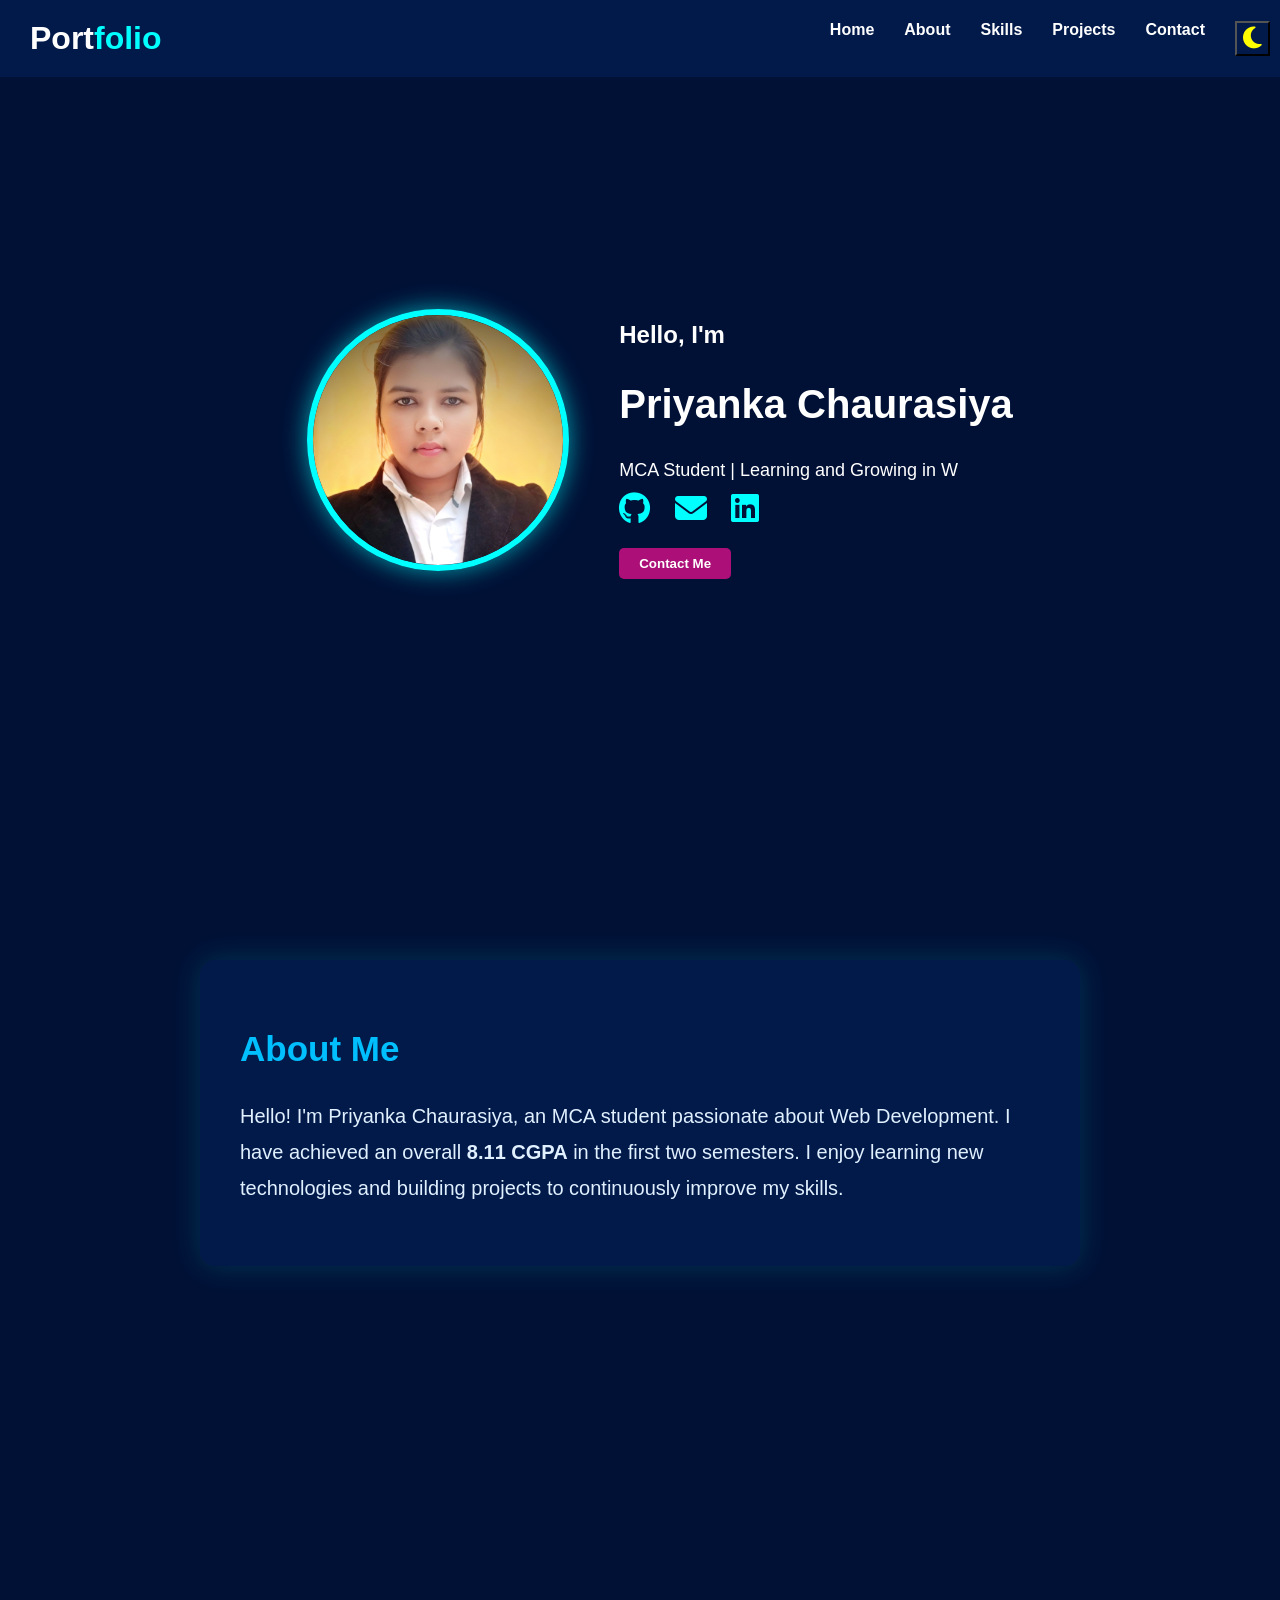
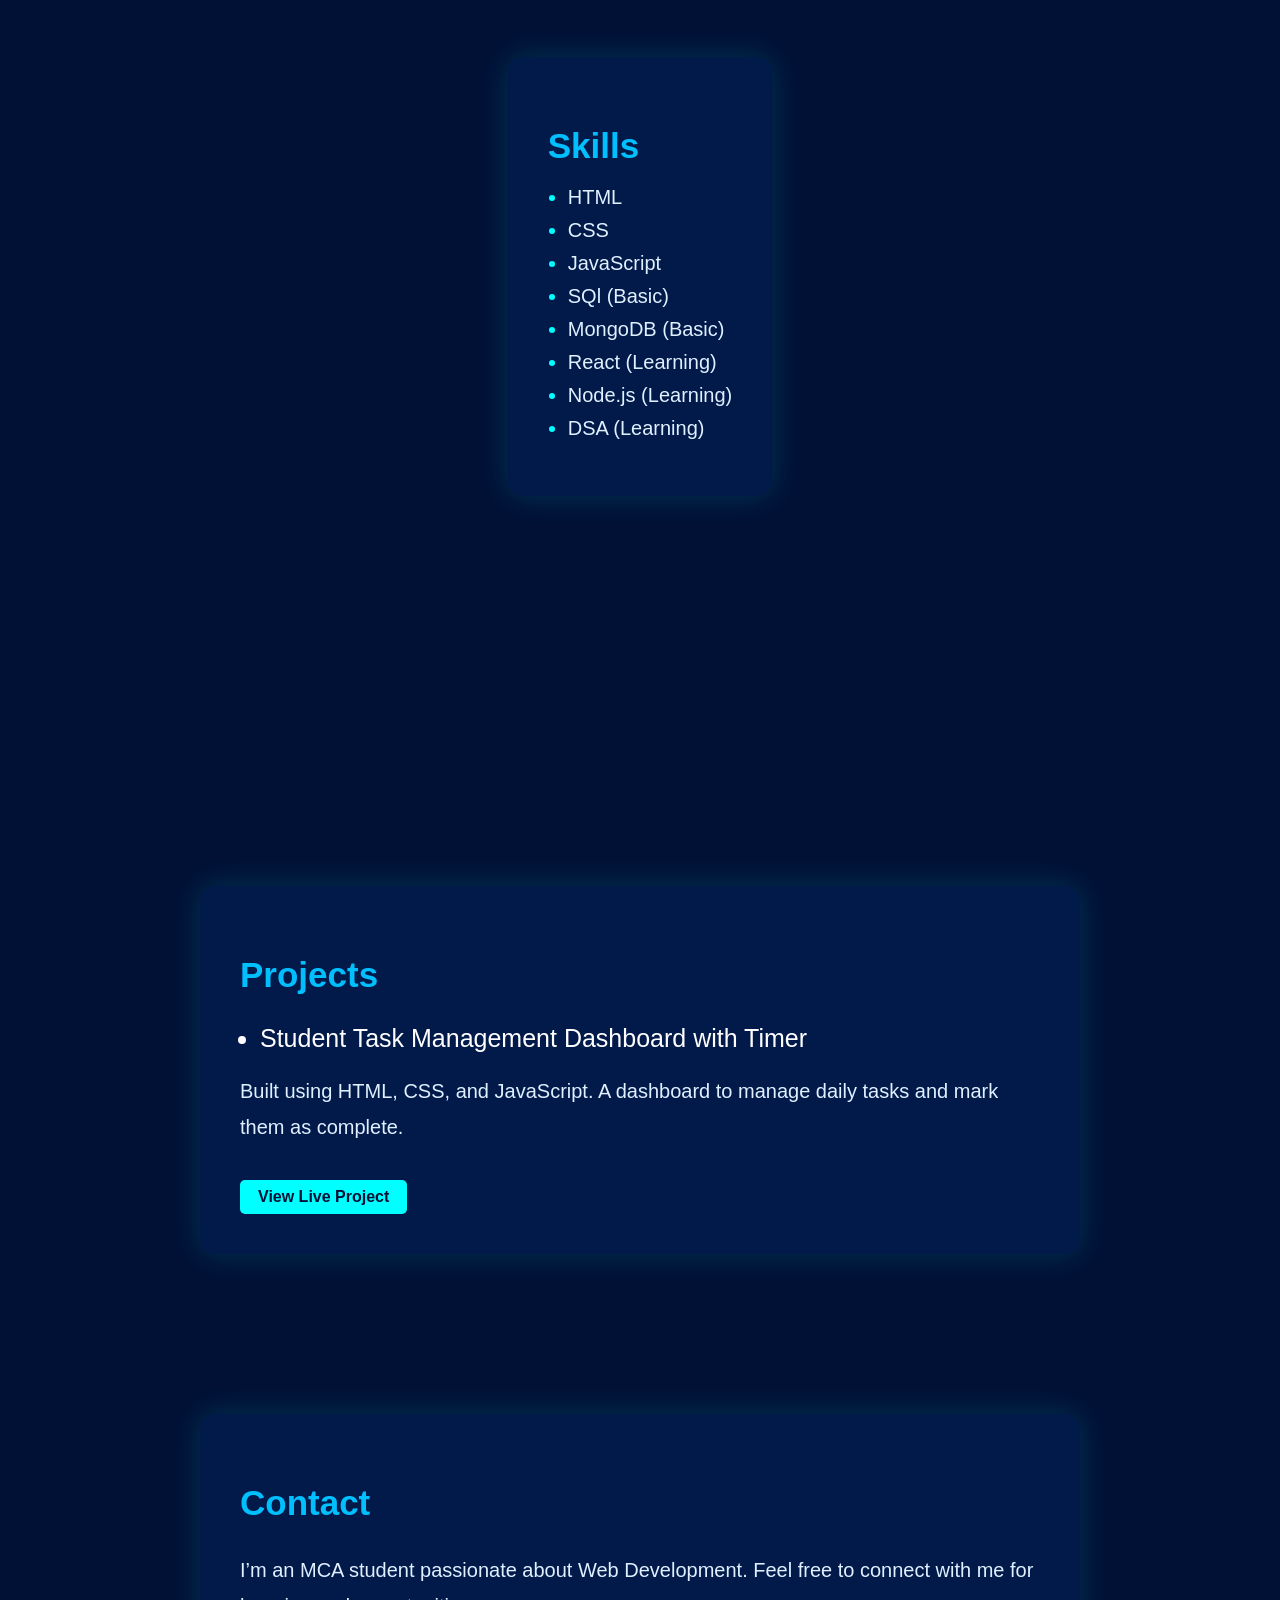
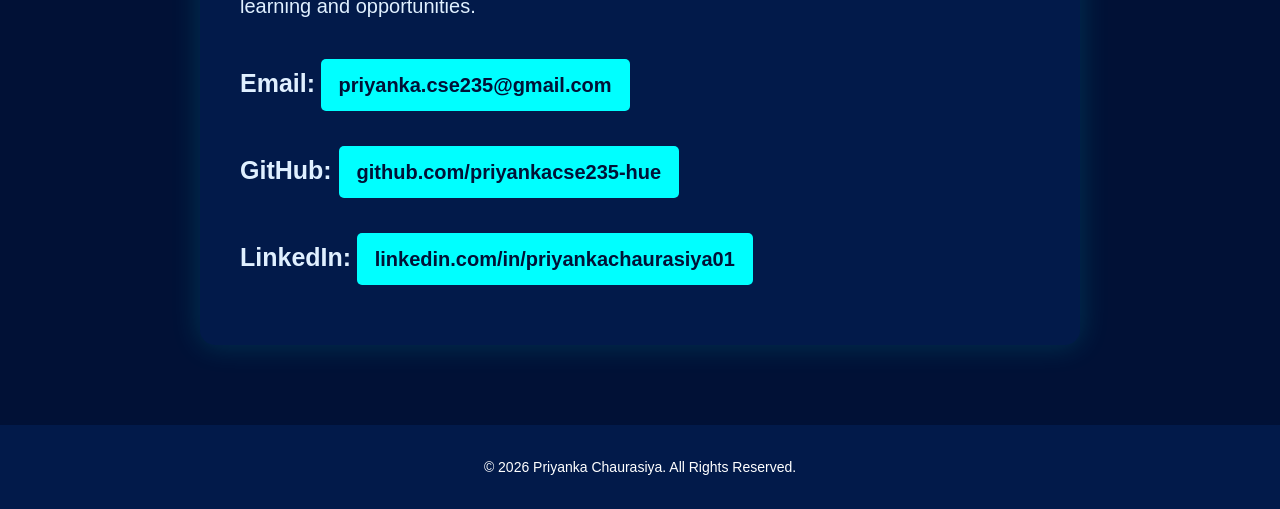
==== index.html @ 1e83af64 "Add files via upload" ====
<!DOCTYPE html>
<html lang="en">
<head>
    <link rel="stylesheet"
href="https://cdnjs.cloudflare.com/ajax/libs/font-awesome/6.5.0/css/all.min.css">
    <meta charset="UTF-8">
    <meta name="viewport" content="width=device-width, initial-scale=1.0">
    <title>Portfolio-website</title>
    <link rel="stylesheet" href="style.css">
</head>
<body>
    <header class="header">
    
    <h1 class="logo">
        Port<span class="highlight">folio</span>
    </h1>

    <nav class="navbar">
        <a href="#home">Home</a>
        <a href="#about">About</a>
        <a href="#skills">Skills</a>
        <a href="#projects">Projects</a>
        <a href="#contact">Contact</a>

        <button id="modeToggle">
   <i class="fa-solid fa-moon"></i>
</button>
    </nav>

</header>
  <!--Home section-->
<section class="home">
    <img src="mynewpic.jpeg" alt="samplr image ">
    <div class="home-content">
        <h2>Hello, I'm</h2>
        <h1>Priyanka Chaurasiya</h1>
        <p id="typing"></p>
         <div class="social-links">
            <a href="https://github.com/priyankacse235-hue" target="_blank"> 
                 <i class="fa-brands fa-github"></i>
          </a>       
            <a href="mailto:priyanka.cse235@gmail.com">
                 <i class="fa-solid fa-envelope"></i>
    </a>
    <a href="https://www.linkedin.com/in/priyankachaurasiya01" target="_blank">
    <i class="fa-brands fa-linkedin"></i>
</a>
</div>
   <div>
        <button id="contactBtn">Contact Me</button>
       
    </div>
    
</section>

<!--About section-->
<section class="about" id="about">
    <div class="about-content">
  <h2>About Me</h2>
<p>
  Hello! I'm Priyanka Chaurasiya, an MCA student passionate about Web Development. 
  I have achieved an overall <strong>8.11 CGPA</strong> in the first two semesters.
  I enjoy learning new technologies and building projects to continuously improve my skills.
</p>
</div>
</section>

<!--Skills Section-->
<section class="skills" id="skills">
  
  <div class="skills-list">
    <h2>Skills</h2>
    <ul>
        <li>HTML</li>
        <li>CSS</li>
        <li>JavaScript</Script></li>
        <li>SQl (Basic)</li>
        <li>MongoDB (Basic)</li>
        <li>React (Learning)</li>
        <li>Node.js (Learning)</li>
        <li>DSA (Learning)</li>
    </ul>
  </div>
</section>
<!--project section-->
<section class="projects" id="projects">
  <div class="project-card">
    <h2>Projects</h2>
    <ul>
    <li>Student Task Management Dashboard with Timer </li>
    </ul>
    <p>
        Built using HTML, CSS, and JavaScript. 
        A dashboard to manage daily tasks and mark them as complete.
    </p>
    <a href= "https://priyankacse235-hue.github.io/Student-Task-Management-Dashboard-with-Timer/">View Live Project</a>
</div>
  </div>
</section>
<!--Contanct section-->
<section class="contact" id="contact">
    

    <div class="contact-links">
        <h2>Contact </h2>
   <p>I’m an MCA student passionate about Web Development.
Feel free to connect with me for learning and opportunities.</p>
        <p><span class="contact-label">Email:</span> 
            <a href="mailto:priyanka.cse235@gmail.com">
                priyanka.cse235@gmail.com
            </a>
        </p>

        <p>
            <span class="contact-label">GitHub: </span>
            <a href="https://github.com/priyankacse235-hue" target="_blank">
                github.com/priyankacse235-hue
            </a>
        </p>

        <p>
            <span class="contact-label">LinkedIn:</span> 
            <a href="https://www.linkedin.com/in/priyankachaurasiya01" target="_blank">
                linkedin.com/in/priyankachaurasiya01
            </a>
        </p>
    </div>
</section>

<footer class="footer">
    <div class="footer-content">
        <p>© 2026 Priyanka Chaurasiya. All Rights Reserved.</p>

       
    </div>
</footer>


  <script src="script.js"></script>  
</body>
</html>
---- style.css ----
*/
html {
  scroll-behavior: smooth;
}
/*
nav bar scroll n ho */
header {
  position: fixed;
  top: 0;
  left: 0;
  width: 100%;
  background: #021a4a;;
  z-index: 1000;
 

  display: flex;
  justify-content: space-between;
  align-items: center;
  padding: 20px 30px;

  
}
body {
  padding-top: 80px;
}

.logo {
  
   margin: 0; 
    font-size: 32px;
    font-weight: bold;
    color: white;   /* Default color */
    text-align: start;
     
}

/* Aqua color for "folio" */
.highlight {
    color: #00ffff;   /* Aqua */
}
body {
    margin: 0;
    padding: 0;
    font-family: Arial, Helvetica, sans-serif; /* Clean font */
    
    background-color: #011136;
    color: #ffffff; /* White text for contrast */
}


.navbar {
  display: flex;              /* Horizontal layout */
  justify-content: flex-end;  /* Right side align */
  gap: 30px;                  /* Space between links */
  
  padding: 0 40px;
  position: sticky;
  top: 0;
  z-index: 100;
}

.navbar a {
  color: white;
  text-decoration: none;
  font-weight: bold;
  transition: color 0.3s;
}

.navbar a:hover {
  color:aqua;
}
/*section part*/
.home{
    min-height: 80vh;
    display: flex;
    justify-content:center;
    gap:50px;
    align-items: center;
    
    
  
}

.home h1{
    font-size: 40px;
    color:white;
}

.home p{
    margin: 10px 0;
    font-size: 18px;
     
}

.home button{
    padding: 8px 20px;
    background-color: rgb(172, 16, 120);
     font-weight: bold;
     color: white;
    border: none;
    border-radius: 5px;
    cursor: pointer;
    margin-top: 20px;
    
}

.home button:hover{
    background-color: #e65eb7;
}
.home-content{
  max-width: 500px;
  text-align: left;
}
img{
    width: 250px;              /* image width */
    height: 250px;             /* image height */
    object-fit: cover;         /* image stretch na ho */
    border-radius: 50%;    
    object-position: 10% 15%;;     /* perfect round */
    border: 6px solid aqua;    /* mota aqua border */
    box-shadow: 0 0 25px rgba(0, 255, 255, 0.6);
       margin-left: 40px;
}
.social-links a {
  font-size: 32px;   /* yaha se size badhega */
  color: aqua;
  margin-right: 20px;
  transition: 0.3s;
  display: inline-block;
}

.social-links a:hover {
  color: white;
  transform: scale(1.2);
}
/*sections*/
section {
  display: flex;
  align-items: center;
  padding: 80px 10%;
}
/*about section*/
.about {
  justify-content: center;   /* horizontal center */
}
.about-content {
  max-width: 800px;
  background: #021a4a;  
  padding: 40px;
  border-radius: 15px;
  box-shadow: 0 0 30px rgba(0, 255, 255, 0.15);
}
.about h2 {
  color: #00bfff;
  font-size: 35px;
}
.about p {
  font-size: 20px;
  line-height: 1.8;
  margin-top: 20px;
  color: #e0f0ff;
}

/* Skill section */
.skills {
  justify-content: center;
  justify-content: center;
  align-items: center;
  min-height: 100vh;
}

.skills-list{
  max-width: 800px;
  background: #021a4a;
  padding: 40px;
  border-radius: 15px;
  box-shadow: 0 0 30px rgba(0, 255, 255, 0.15);
}

.skills h2 {
  font-size: 35px;
  margin-bottom: 20px;
  color:#00bfff
  
}

.skills ul {
  list-style: disc;
  padding-left:20px;
  margin-top: 20px;
}

.skills li {
  font-size: 20px;
  margin-bottom: 10px;
  color: #e0f0ff;
}

.skills li::marker {
  color: aqua;
}
/*project section*/
.projects {
  justify-content: center;   /* horizontal center */
}
.project-card {
  max-width: 800px;
  background:#021a4a;  
  padding: 40px;
  border-radius: 15px;
  box-shadow: 0 0 30px rgba(0, 255, 255, 0.15);
}
.projects h2 {
  color: #00bfff;
  font-size: 35px;
}
.projects p {
  font-size: 20px;
  line-height: 1.8;
  margin-top: 20px;
  color: #e0f0ff;
}
.project-card ul {
  padding-left: 20px;
  margin: 15px 0;
}

.project-card li {
  font-size: 25px;   /* thoda bada text */
  margin-bottom: 10px;
}
.project-card a {
  display: inline-block;
  margin-top: 15px;
  padding: 8px 18px;
  background-color: aqua;
  color: #011136;   /* dark text for contrast */
  text-decoration: none;
  border-radius: 5px;
  font-weight: bold;
}

.project-card a:hover {
  color: blue;
  background-color: #ddeeee;
}

/*contect section*/

.contact {
  justify-content: center;   /* horizontal center */
}
.contact-links {
  max-width: 800px;
  background: #021a4a;  
  padding: 40px;
  border-radius: 15px;
  box-shadow: 0 0 30px rgba(0, 255, 255, 0.15);
}
.contact h2 {
  color: #00bfff;
  font-size: 35px;
}
.contact p {
  font-size: 20px;
  line-height: 1.8;
  margin-top: 20px;
  color: #e0f0ff;
}
.contact-links a {
  display: inline-block;
  margin-top: 15px;
  padding: 8px 18px;
  background-color: aqua;
  color: #011136;   /* dark text for contrast */
  text-decoration: none;
  border-radius: 5px;
  font-weight: bold;
}
.contact-links a:hover {
   background-color: #dfeeee;
   color: blue;
}
.contact-label {
    font-weight: bold;
    font-size: 25px;
   
}

.light-mode {
  background-color: white;
  color: black;
}
#modeToggle  {
  color: yellow;
  font-size: 25px;
  background: #021a4a;
}
.light-mode .home h1 {
  color: black;
}


.footer{
  text-align: center;
  padding: 20px;
  background: #021a4a;
  font-size: 14px;
     

}

/* Small screen/mobile responsive */
@media screen and (max-width: 600px) {
  .navbar {
    flex-direction: column;   /* Mobile me vertical stack */
    align-items: center;
    gap: 10px;
  }
}
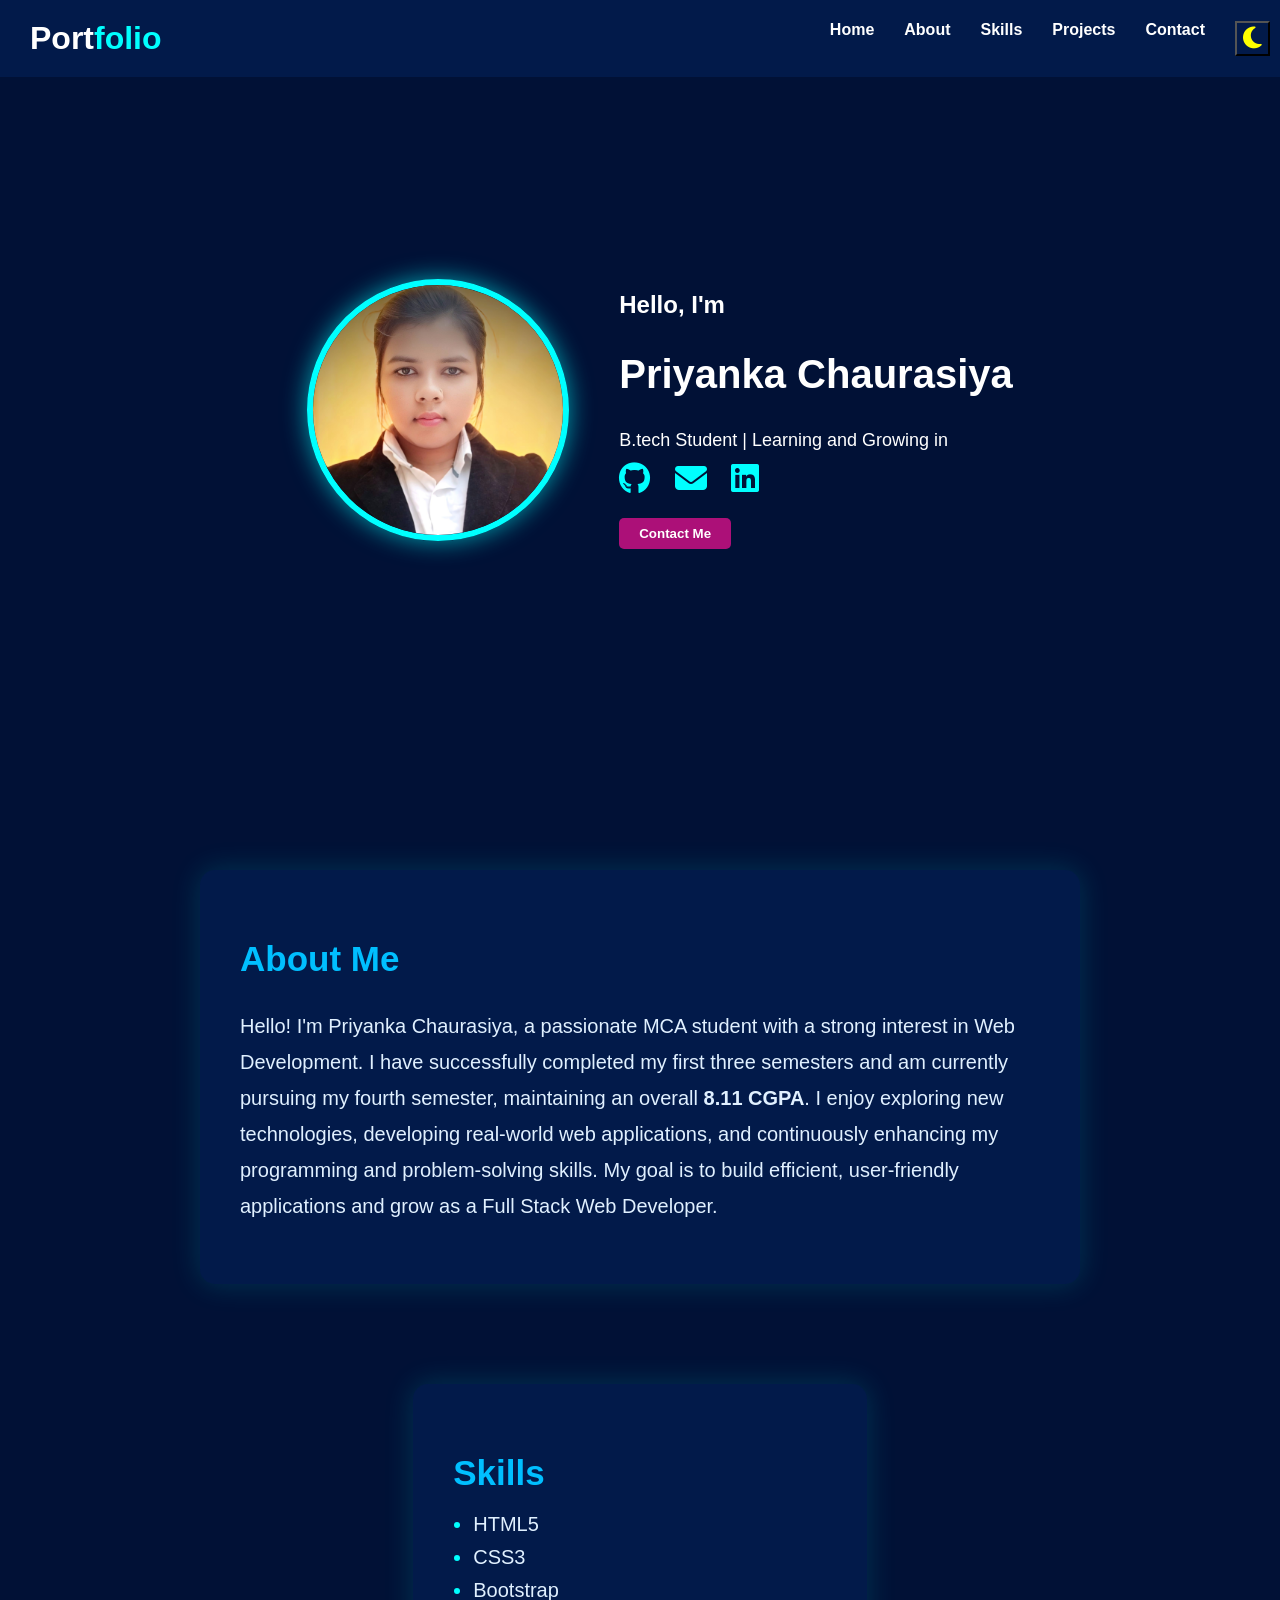
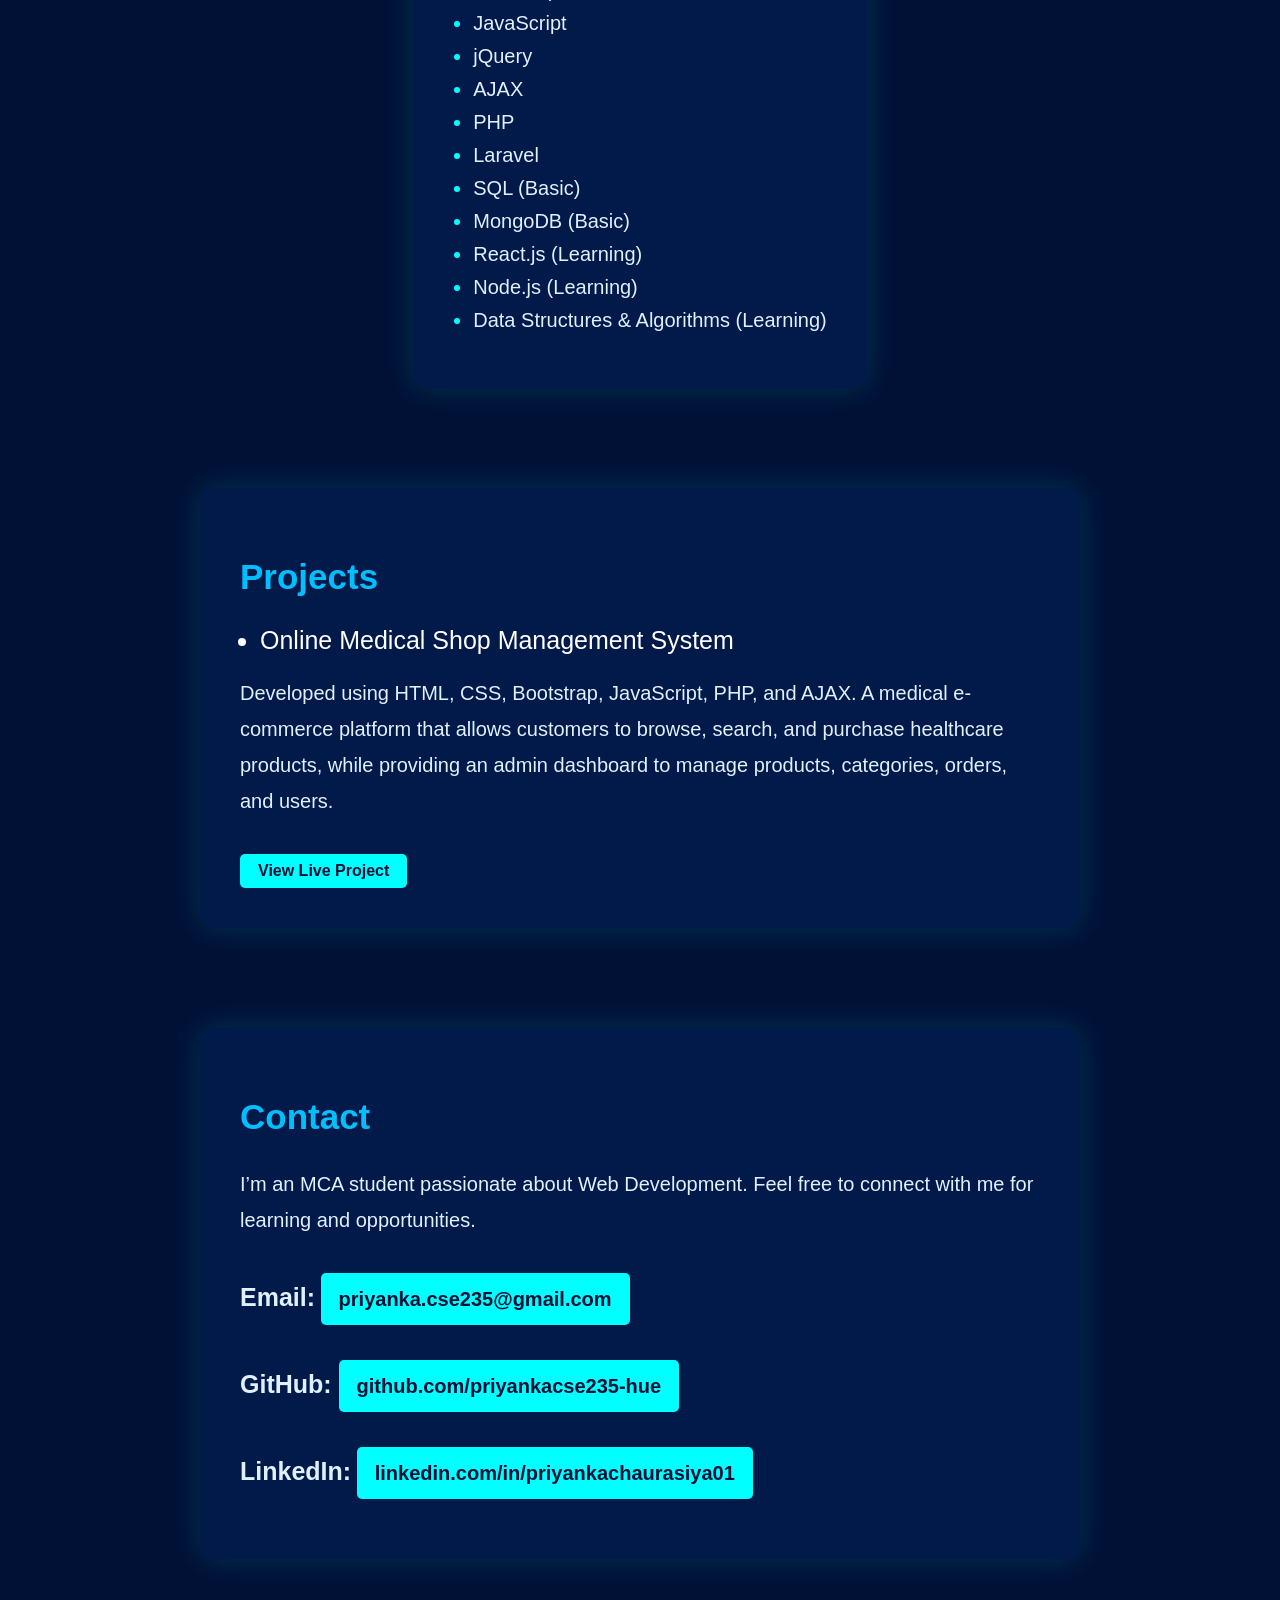
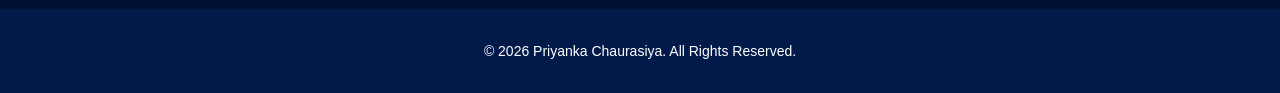
==== commit e35856bf: "Updated portfolio" ====
--- a/index.html
+++ b/index.html
@@ -1,141 +1,166 @@
-<!DOCTYPE html>
-<html lang="en">
-<head>
-    <link rel="stylesheet"
-href="https://cdnjs.cloudflare.com/ajax/libs/font-awesome/6.5.0/css/all.min.css">
-    <meta charset="UTF-8">
-    <meta name="viewport" content="width=device-width, initial-scale=1.0">
-    <title>Portfolio-website</title>
-    <link rel="stylesheet" href="style.css">
-</head>
-<body>
-    <header class="header">
-    
-    <h1 class="logo">
-        Port<span class="highlight">folio</span>
-    </h1>
-
-    <nav class="navbar">
-        <a href="#home">Home</a>
-        <a href="#about">About</a>
-        <a href="#skills">Skills</a>
-        <a href="#projects">Projects</a>
-        <a href="#contact">Contact</a>
-
-        <button id="modeToggle">
-   <i class="fa-solid fa-moon"></i>
-</button>
-    </nav>
-
-</header>
-  <!--Home section-->
-<section class="home">
-    <img src="mynewpic.jpeg" alt="samplr image ">
-    <div class="home-content">
-        <h2>Hello, I'm</h2>
-        <h1>Priyanka Chaurasiya</h1>
-        <p id="typing"></p>
-         <div class="social-links">
-            <a href="https://github.com/priyankacse235-hue" target="_blank"> 
-                 <i class="fa-brands fa-github"></i>
-          </a>       
-            <a href="mailto:priyanka.cse235@gmail.com">
-                 <i class="fa-solid fa-envelope"></i>
-    </a>
-    <a href="https://www.linkedin.com/in/priyankachaurasiya01" target="_blank">
-    <i class="fa-brands fa-linkedin"></i>
-</a>
-</div>
-   <div>
-        <button id="contactBtn">Contact Me</button>
-       
-    </div>
-    
-</section>
-
-<!--About section-->
-<section class="about" id="about">
-    <div class="about-content">
-  <h2>About Me</h2>
-<p>
-  Hello! I'm Priyanka Chaurasiya, an MCA student passionate about Web Development. 
-  I have achieved an overall <strong>8.11 CGPA</strong> in the first two semesters.
-  I enjoy learning new technologies and building projects to continuously improve my skills.
-</p>
-</div>
-</section>
-
-<!--Skills Section-->
-<section class="skills" id="skills">
-  
-  <div class="skills-list">
-    <h2>Skills</h2>
-    <ul>
-        <li>HTML</li>
-        <li>CSS</li>
-        <li>JavaScript</Script></li>
-        <li>SQl (Basic)</li>
-        <li>MongoDB (Basic)</li>
-        <li>React (Learning)</li>
-        <li>Node.js (Learning)</li>
-        <li>DSA (Learning)</li>
-    </ul>
-  </div>
-</section>
-<!--project section-->
-<section class="projects" id="projects">
-  <div class="project-card">
-    <h2>Projects</h2>
-    <ul>
-    <li>Student Task Management Dashboard with Timer </li>
-    </ul>
-    <p>
-        Built using HTML, CSS, and JavaScript. 
-        A dashboard to manage daily tasks and mark them as complete.
-    </p>
-    <a href= "https://priyankacse235-hue.github.io/Student-Task-Management-Dashboard-with-Timer/">View Live Project</a>
-</div>
-  </div>
-</section>
-<!--Contanct section-->
-<section class="contact" id="contact">
-    
-
-    <div class="contact-links">
-        <h2>Contact </h2>
-   <p>I’m an MCA student passionate about Web Development.
-Feel free to connect with me for learning and opportunities.</p>
-        <p><span class="contact-label">Email:</span> 
-            <a href="mailto:priyanka.cse235@gmail.com">
-                priyanka.cse235@gmail.com
-            </a>
-        </p>
-
-        <p>
-            <span class="contact-label">GitHub: </span>
-            <a href="https://github.com/priyankacse235-hue" target="_blank">
-                github.com/priyankacse235-hue
-            </a>
-        </p>
-
-        <p>
-            <span class="contact-label">LinkedIn:</span> 
-            <a href="https://www.linkedin.com/in/priyankachaurasiya01" target="_blank">
-                linkedin.com/in/priyankachaurasiya01
-            </a>
-        </p>
-    </div>
-</section>
-
-<footer class="footer">
-    <div class="footer-content">
-        <p>© 2026 Priyanka Chaurasiya. All Rights Reserved.</p>
-
-       
-    </div>
-</footer>
-
-
-  <script src="script.js"></script>  
-</body>
+<!DOCTYPE html>
+<html lang="en">
+<head>
+    <link rel="stylesheet"
+href="https://cdnjs.cloudflare.com/ajax/libs/font-awesome/6.5.0/css/all.min.css">
+    <meta charset="UTF-8">
+    <meta name="viewport" content="width=device-width, initial-scale=1.0">
+    <title>Portfolio-website</title>
+    <link rel="stylesheet" href="style.css">
+</head>
+<body>
+    <header class="header">
+    
+    <h1 class="logo">
+        Port<span class="highlight">folio</span>
+    </h1>
+
+    <nav class="navbar">
+        <a href="#home">Home</a>
+        <a href="#about">About</a>
+        <a href="#skills">Skills</a>
+        <a href="#projects">Projects</a>
+        <a href="#contact">Contact</a>
+
+        <button id="modeToggle">
+   <i class="fa-solid fa-moon"></i>
+</button>
+    </nav>
+
+</header>
+  <!--Home section-->
+<section class="home" id="home">
+    <img src="mynewpic.jpeg" alt="samplr image ">
+    <div class="home-content">
+        <h2>Hello, I'm</h2>
+        <h1>Priyanka Chaurasiya</h1>
+        <p id="typing"></p>
+         <div class="social-links">
+            <a href="https://github.com/priyankacse235-hue" target="_blank"> 
+                 <i class="fa-brands fa-github"></i>
+          </a>       
+            <a href="mailto:priyanka.cse235@gmail.com">
+                 <i class="fa-solid fa-envelope"></i>
+    </a>
+    <a href="https://www.linkedin.com/in/priyankachaurasiya01" target="_blank">
+    <i class="fa-brands fa-linkedin"></i>
+</a>
+</div>
+   <div>
+        <button id="contactBtn">Contact Me</button>
+       
+    </div>
+    
+</section>
+
+<!--About section-->
+<section class="about" id="about">
+    <div class="about-content">
+  <h2>About Me</h2>
+
+  <p>
+  Hello! I'm Priyanka Chaurasiya, a passionate MCA student with a strong interest in Web Development.
+  I have successfully completed my first three semesters and am currently pursuing my fourth semester, maintaining an overall <strong>8.11 CGPA</strong>.
+  I enjoy exploring new technologies, developing real-world web applications, and continuously enhancing my programming and problem-solving skills.
+  My goal is to build efficient, user-friendly applications and grow as a Full Stack Web Developer.
+</p>
+<!-- <p>
+  Hello! I'm Priyanka Chaurasiya, an MCA student passionate about Web Development. 
+  I have achieved an overall <strong>8.11 CGPA</strong> in the first two semesters.
+  I enjoy learning new technologies and building projects to continuously improve my skills.
+</p> -->
+</div>
+</section>
+
+<!--Skills Section-->
+<section class="skills" id="skills">
+  
+  <div class="skills-list">
+    <h2>Skills</h2>
+    <!-- <ul>
+        <li>HTML</li>
+        <li>CSS</li>
+        <li>JavaScript</Script></li>
+         <li>PHP</li>
+          <li>Laravel</li>
+           <li>Ajax</li>
+        <li>SQl (Basic)</li>
+        <li>MongoDB (Basic)</li>
+        <li>React (Learning)</li>
+        <li>Node.js (Learning)</li>
+        <li>DSA (Learning)</li>
+    </ul> -->
+    <ul>
+    <li>HTML5</li>
+    <li>CSS3</li>
+    <li>Bootstrap</li>
+    <li>JavaScript</li>
+    <li>jQuery</li>
+    <li>AJAX</li>
+    <li>PHP</li>
+    <li>Laravel</li>
+    <li>SQL (Basic)</li>
+    <li>MongoDB (Basic)</li>
+    <li>React.js (Learning)</li>
+    <li>Node.js (Learning)</li>
+    <li>Data Structures & Algorithms (Learning)</li>
+</ul>
+  </div>
+</section>
+<!--project section-->
+<section class="projects" id="projects">
+  <div class="project-card">
+    <h2>Projects</h2>
+    <ul>
+    <li>Online Medical Shop Management System </li>
+    </ul>
+    <p>
+       Developed using HTML, CSS, Bootstrap, JavaScript, PHP, and AJAX. A medical e-commerce platform that allows customers to browse, search, and purchase healthcare products, while providing an admin dashboard to manage products, categories, orders, and users.
+    </p>
+    <!-- <a href= "https://priyankacse235-hue.github.io/Student-Task-Management-Dashboard-with-Timer/">View Live Project</a> -->
+     <a href="https://balajimedical.free.nf/frontend/">View Live Project</a>
+</div>
+  </div>
+</section>
+<!--Contanct section-->
+<section class="contact" id="contact">
+    
+
+    <div class="contact-links">
+        <h2>Contact </h2>
+   <p>I’m an MCA student passionate about Web Development.
+Feel free to connect with me for learning and opportunities.</p>
+        <p><span class="contact-label">Email:</span> 
+            <a href="mailto:priyanka.cse235@gmail.com">
+                priyanka.cse235@gmail.com
+            </a>
+        </p>
+
+        <p>
+            <span class="contact-label">GitHub: </span>
+            <a href="https://github.com/priyankacse235-hue" target="_blank">
+                github.com/priyankacse235-hue
+            </a>
+        </p>
+
+        <p>
+            <span class="contact-label">LinkedIn:</span> 
+            <a href="https://www.linkedin.com/in/priyankachaurasiya01" target="_blank">
+                linkedin.com/in/priyankachaurasiya01
+            </a>
+        </p>
+    </div>
+</section>
+
+<footer class="footer">
+    <div class="footer-content">
+        <p>© 2026 Priyanka Chaurasiya. All Rights Reserved.</p>
+
+       
+    </div>
+</footer>
+
+
+  <script src="script.js"></script>  
+</body>
 </html>
--- a/style.css
+++ b/style.css
@@ -1,320 +1,349 @@
-*/
-html {
-  scroll-behavior: smooth;
-}
-/*
-nav bar scroll n ho */
-header {
-  position: fixed;
-  top: 0;
-  left: 0;
-  width: 100%;
-  background: #021a4a;;
-  z-index: 1000;
- 
-
-  display: flex;
-  justify-content: space-between;
-  align-items: center;
-  padding: 20px 30px;
-
-  
-}
-body {
-  padding-top: 80px;
-}
-
-.logo {
-  
-   margin: 0; 
-    font-size: 32px;
-    font-weight: bold;
-    color: white;   /* Default color */
-    text-align: start;
-     
-}
-
-/* Aqua color for "folio" */
-.highlight {
-    color: #00ffff;   /* Aqua */
-}
-body {
-    margin: 0;
-    padding: 0;
-    font-family: Arial, Helvetica, sans-serif; /* Clean font */
-    
-    background-color: #011136;
-    color: #ffffff; /* White text for contrast */
-}
-
-
-.navbar {
-  display: flex;              /* Horizontal layout */
-  justify-content: flex-end;  /* Right side align */
-  gap: 30px;                  /* Space between links */
-  
-  padding: 0 40px;
-  position: sticky;
-  top: 0;
-  z-index: 100;
-}
-
-.navbar a {
-  color: white;
-  text-decoration: none;
-  font-weight: bold;
-  transition: color 0.3s;
-}
-
-.navbar a:hover {
-  color:aqua;
-}
-/*section part*/
-.home{
-    min-height: 80vh;
-    display: flex;
-    justify-content:center;
-    gap:50px;
-    align-items: center;
-    
-    
-  
-}
-
-.home h1{
-    font-size: 40px;
-    color:white;
-}
-
-.home p{
-    margin: 10px 0;
-    font-size: 18px;
-     
-}
-
-.home button{
-    padding: 8px 20px;
-    background-color: rgb(172, 16, 120);
-     font-weight: bold;
-     color: white;
-    border: none;
-    border-radius: 5px;
-    cursor: pointer;
-    margin-top: 20px;
-    
-}
-
-.home button:hover{
-    background-color: #e65eb7;
-}
-.home-content{
-  max-width: 500px;
-  text-align: left;
-}
-img{
-    width: 250px;              /* image width */
-    height: 250px;             /* image height */
-    object-fit: cover;         /* image stretch na ho */
-    border-radius: 50%;    
-    object-position: 10% 15%;;     /* perfect round */
-    border: 6px solid aqua;    /* mota aqua border */
-    box-shadow: 0 0 25px rgba(0, 255, 255, 0.6);
-       margin-left: 40px;
-}
-.social-links a {
-  font-size: 32px;   /* yaha se size badhega */
-  color: aqua;
-  margin-right: 20px;
-  transition: 0.3s;
-  display: inline-block;
-}
-
-.social-links a:hover {
-  color: white;
-  transform: scale(1.2);
-}
-/*sections*/
-section {
-  display: flex;
-  align-items: center;
-  padding: 80px 10%;
-}
-/*about section*/
-.about {
-  justify-content: center;   /* horizontal center */
-}
-.about-content {
-  max-width: 800px;
-  background: #021a4a;  
-  padding: 40px;
-  border-radius: 15px;
-  box-shadow: 0 0 30px rgba(0, 255, 255, 0.15);
-}
-.about h2 {
-  color: #00bfff;
-  font-size: 35px;
-}
-.about p {
-  font-size: 20px;
-  line-height: 1.8;
-  margin-top: 20px;
-  color: #e0f0ff;
-}
-
-/* Skill section */
-.skills {
-  justify-content: center;
-  justify-content: center;
-  align-items: center;
-  min-height: 100vh;
-}
-
-.skills-list{
-  max-width: 800px;
-  background: #021a4a;
-  padding: 40px;
-  border-radius: 15px;
-  box-shadow: 0 0 30px rgba(0, 255, 255, 0.15);
-}
-
-.skills h2 {
-  font-size: 35px;
-  margin-bottom: 20px;
-  color:#00bfff
-  
-}
-
-.skills ul {
-  list-style: disc;
-  padding-left:20px;
-  margin-top: 20px;
-}
-
-.skills li {
-  font-size: 20px;
-  margin-bottom: 10px;
-  color: #e0f0ff;
-}
-
-.skills li::marker {
-  color: aqua;
-}
-/*project section*/
-.projects {
-  justify-content: center;   /* horizontal center */
-}
-.project-card {
-  max-width: 800px;
-  background:#021a4a;  
-  padding: 40px;
-  border-radius: 15px;
-  box-shadow: 0 0 30px rgba(0, 255, 255, 0.15);
-}
-.projects h2 {
-  color: #00bfff;
-  font-size: 35px;
-}
-.projects p {
-  font-size: 20px;
-  line-height: 1.8;
-  margin-top: 20px;
-  color: #e0f0ff;
-}
-.project-card ul {
-  padding-left: 20px;
-  margin: 15px 0;
-}
-
-.project-card li {
-  font-size: 25px;   /* thoda bada text */
-  margin-bottom: 10px;
-}
-.project-card a {
-  display: inline-block;
-  margin-top: 15px;
-  padding: 8px 18px;
-  background-color: aqua;
-  color: #011136;   /* dark text for contrast */
-  text-decoration: none;
-  border-radius: 5px;
-  font-weight: bold;
-}
-
-.project-card a:hover {
-  color: blue;
-  background-color: #ddeeee;
-}
-
-/*contect section*/
-
-.contact {
-  justify-content: center;   /* horizontal center */
-}
-.contact-links {
-  max-width: 800px;
-  background: #021a4a;  
-  padding: 40px;
-  border-radius: 15px;
-  box-shadow: 0 0 30px rgba(0, 255, 255, 0.15);
-}
-.contact h2 {
-  color: #00bfff;
-  font-size: 35px;
-}
-.contact p {
-  font-size: 20px;
-  line-height: 1.8;
-  margin-top: 20px;
-  color: #e0f0ff;
-}
-.contact-links a {
-  display: inline-block;
-  margin-top: 15px;
-  padding: 8px 18px;
-  background-color: aqua;
-  color: #011136;   /* dark text for contrast */
-  text-decoration: none;
-  border-radius: 5px;
-  font-weight: bold;
-}
-.contact-links a:hover {
-   background-color: #dfeeee;
-   color: blue;
-}
-.contact-label {
-    font-weight: bold;
-    font-size: 25px;
-   
-}
-
-.light-mode {
-  background-color: white;
-  color: black;
-}
-#modeToggle  {
-  color: yellow;
-  font-size: 25px;
-  background: #021a4a;
-}
-.light-mode .home h1 {
-  color: black;
-}
-
-
-.footer{
-  text-align: center;
-  padding: 20px;
-  background: #021a4a;
-  font-size: 14px;
-     
-
-}
-
-/* Small screen/mobile responsive */
-@media screen and (max-width: 600px) {
-  .navbar {
-    flex-direction: column;   /* Mobile me vertical stack */
-    align-items: center;
-    gap: 10px;
-  }
-}+*/
+html {
+  scroll-behavior: smooth;
+}
+/*
+nav bar scroll n ho */
+header {
+  position: fixed;
+  top: 0;
+  left: 0;
+  width: 100%;
+  background: #021a4a;;
+  z-index: 1000;
+ 
+
+  display: flex;
+  justify-content: space-between;
+  align-items: center;
+  padding: 20px 30px;
+
+  
+}
+body {
+  padding-top: 80px;
+}
+
+.logo {
+  
+   margin: 0; 
+    font-size: 32px;
+    font-weight: bold;
+    color: white;   /* Default color */
+    text-align: start;
+     
+}
+
+/* Aqua color for "folio" */
+.highlight {
+    color: #00ffff;   /* Aqua */
+}
+body {
+    margin: 0;
+    padding: 0;
+    font-family: Arial, Helvetica, sans-serif; /* Clean font */
+    
+    background-color: #011136;
+    color: #ffffff; /* White text for contrast */
+}
+
+
+.navbar {
+  display: flex;              /* Horizontal layout */
+  justify-content: flex-end;  /* Right side align */
+  gap: 30px;                  /* Space between links */
+  
+  padding: 0 40px;
+  position: sticky;
+  top: 0;
+  z-index: 100;
+}
+
+.navbar a {
+  color: white;
+  text-decoration: none;
+  font-weight: bold;
+  transition: color 0.3s;
+}
+
+.navbar a:hover {
+  color:aqua;
+}
+/*section part*/
+.home{
+    min-height: 80vh;
+    display: flex;
+    justify-content:center;
+    gap:50px;
+    align-items: center;
+    
+    
+  
+}
+
+.home h1{
+    font-size: 40px;
+    color:white;
+}
+
+.home p{
+    margin: 10px 0;
+    font-size: 18px;
+     
+}
+
+.home button{
+    padding: 8px 20px;
+    background-color: rgb(172, 16, 120);
+     font-weight: bold;
+     color: white;
+    border: none;
+    border-radius: 5px;
+    cursor: pointer;
+    margin-top: 20px;
+    
+}
+
+.home button:hover{
+    background-color: #e65eb7;
+}
+.home-content{
+  max-width: 500px;
+  text-align: left;
+}
+img{
+    width: 250px;              /* image width */
+    height: 250px;             /* image height */
+    object-fit: cover;         /* image stretch na ho */
+    border-radius: 50%;    
+    object-position: 10% 15%;;     /* perfect round */
+    border: 6px solid aqua;    /* mota aqua border */
+    box-shadow: 0 0 25px rgba(0, 255, 255, 0.6);
+       margin-left: 40px;
+}
+.social-links a {
+  font-size: 32px;   /* yaha se size badhega */
+  color: aqua;
+  margin-right: 20px;
+  transition: 0.3s;
+  display: inline-block;
+}
+
+.social-links a:hover {
+  color: white;
+  transform: scale(1.2);
+}
+/*sections*/
+section {
+   padding: 50px 10%;
+  margin: 0;
+  align-items: center;
+  display:flex;
+  /*display: flex;
+  align-items: center;
+  padding: 60px 10%;
+  scroll-margin-top: 100px;*/
+  
+}
+/*about section*/
+.about {
+  justify-content: center;   /* horizontal center */
+}
+.about-content {
+  max-width: 800px;
+  background: #021a4a;  
+  padding: 40px;
+  border-radius: 15px;
+  box-shadow: 0 0 30px rgba(0, 255, 255, 0.15);
+}
+.about h2 {
+  color: #00bfff;
+  font-size: 35px;
+}
+.about p {
+  font-size: 20px;
+  line-height: 1.8;
+  margin-top: 20px;
+  color: #e0f0ff;
+}
+
+/* Skill section */
+.skills {
+  justify-content: center;
+  justify-content: center;
+  align-items: center;
+
+}
+
+.skills-list{
+  max-width: 800px;
+  background: #021a4a;
+  padding: 40px;
+  border-radius: 15px;
+  box-shadow: 0 0 30px rgba(0, 255, 255, 0.15);
+}
+
+.skills h2 {
+  font-size: 35px;
+  margin-bottom: 20px;
+  color:#00bfff
+  
+}
+
+.skills ul {
+  list-style: disc;
+  padding-left:20px;
+  margin-top: 20px;
+}
+
+.skills li {
+  font-size: 20px;
+  margin-bottom: 10px;
+  color: #e0f0ff;
+}
+
+.skills li::marker {
+  color: aqua;
+}
+/*project section*/
+.projects {
+  justify-content: center;   /* horizontal center */
+}
+.project-card {
+  max-width: 800px;
+  background:#021a4a;  
+  padding: 40px;
+  border-radius: 15px;
+  box-shadow: 0 0 30px rgba(0, 255, 255, 0.15);
+}
+.projects h2 {
+  color: #00bfff;
+  font-size: 35px;
+}
+.projects p {
+  font-size: 20px;
+  line-height: 1.8;
+  margin-top: 20px;
+  color: #e0f0ff;
+}
+.project-card ul {
+  padding-left: 20px;
+  margin: 15px 0;
+}
+
+.project-card li {
+  font-size: 25px;   /* thoda bada text */
+  margin-bottom: 10px;
+}
+.project-card a {
+  display: inline-block;
+  margin-top: 15px;
+  padding: 8px 18px;
+  background-color: aqua;
+  color: #011136;   /* dark text for contrast */
+  text-decoration: none;
+  border-radius: 5px;
+  font-weight: bold;
+}
+
+.project-card a:hover {
+  color: blue;
+  background-color: #ddeeee;
+}
+
+/*contect section*/
+
+.contact {
+  justify-content: center;   /* horizontal center */
+}
+.contact-links {
+  max-width: 800px;
+  background: #021a4a;  
+  padding: 40px;
+  border-radius: 15px;
+  box-shadow: 0 0 30px rgba(0, 255, 255, 0.15);
+}
+.contact h2 {
+  color: #00bfff;
+  font-size: 35px;
+}
+.contact p {
+  font-size: 20px;
+  line-height: 1.8;
+  margin-top: 20px;
+  color: #e0f0ff;
+}
+.contact-links a {
+  display: inline-block;
+  margin-top: 15px;
+  padding: 8px 18px;
+  background-color: aqua;
+  color: #011136;   /* dark text for contrast */
+  text-decoration: none;
+  border-radius: 5px;
+  font-weight: bold;
+}
+.contact-links a:hover {
+   background-color: #dfeeee;
+   color: blue;
+}
+.contact-label {
+    font-weight: bold;
+    font-size: 25px;
+   
+}
+
+.light-mode {
+  background-color: white;
+  color: black;
+}
+#modeToggle  {
+  color: yellow;
+  font-size: 25px;
+  background: #021a4a;
+}
+.light-mode .home h1 {
+  color: black;
+}
+
+
+.footer{
+  text-align: center;
+  padding: 20px;
+  background: #021a4a;
+  font-size: 14px;
+     
+
+}
+
+
+/* Small screen/mobile responsive */
+@media screen and (max-width: 600px) {
+  .navbar {
+    flex-direction: column;   /* Mobile me vertical stack */
+    align-items: flex-start;
+    gap: 10px;
+    padding: 10px 0;
+  }
+ 
+
+  .home {
+    flex-direction: column;
+    text-align: center;
+  }
+
+  .home img {
+     width: 180px;       /* smaller size for phone */
+    height: 180px;
+    margin: 0 auto 20px auto;
+    display: block;
+  }
+
+  .home-content {
+    text-align: center;
+  }
+  body{
+    padding-top: 120px;
+  }
+
+}
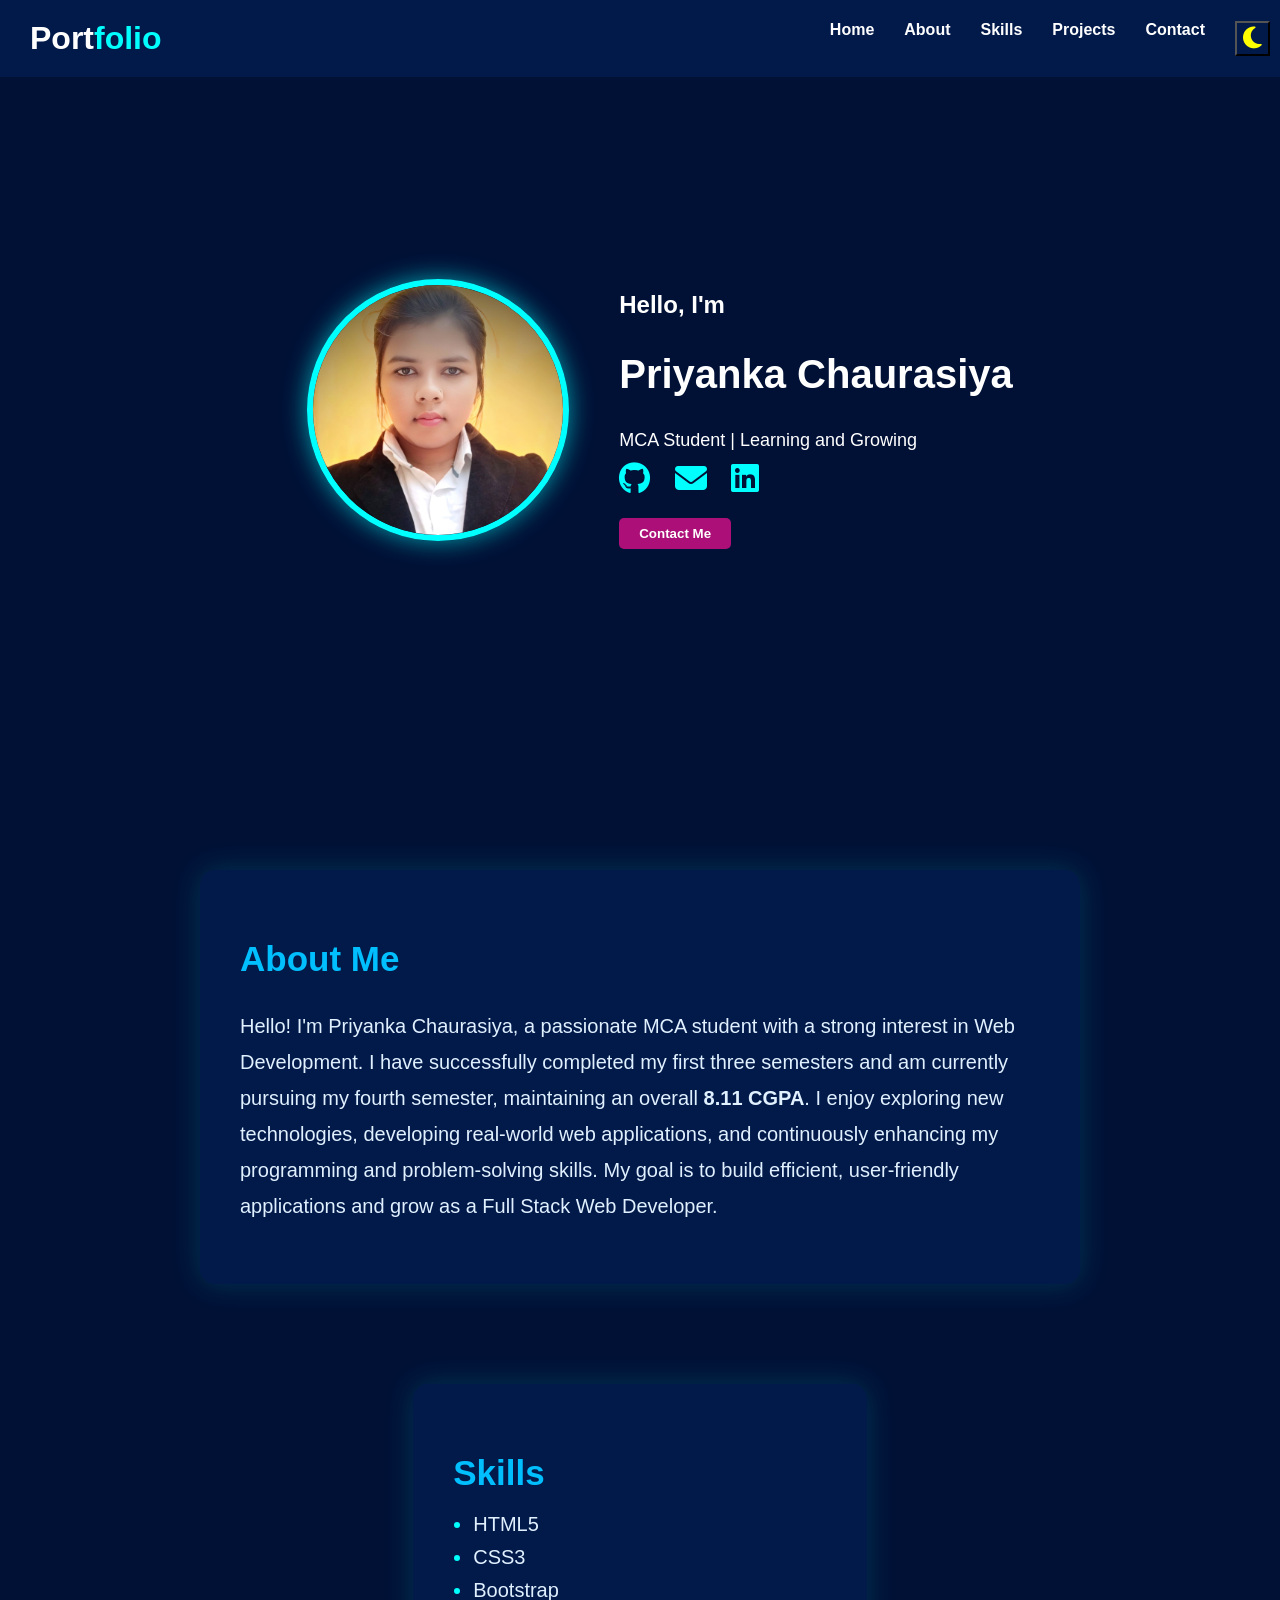
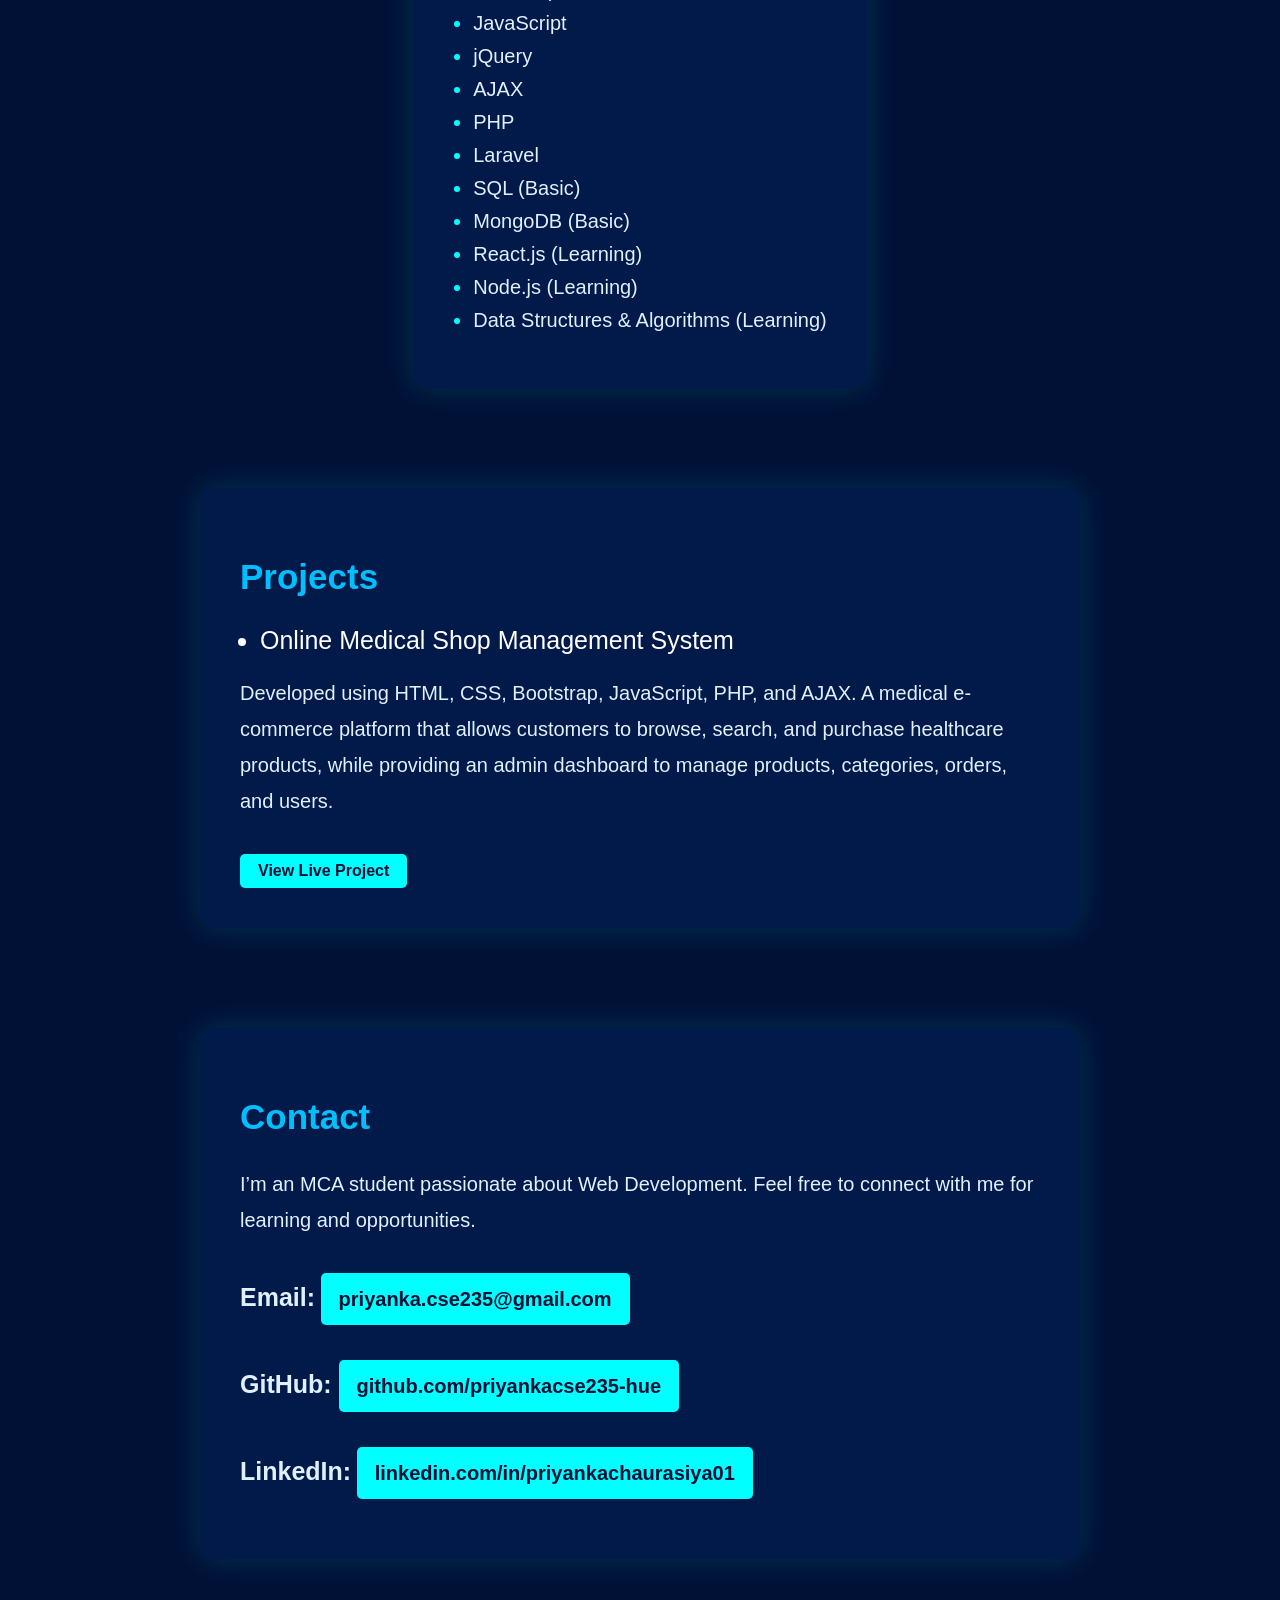
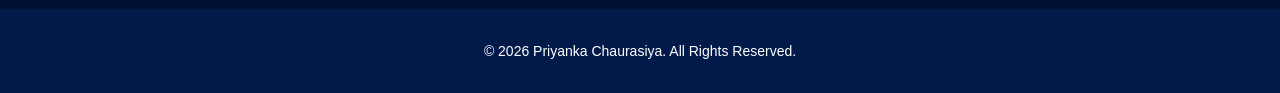
==== commit f6baf53c: "Updated portfolio" ====
--- a/index.html
+++ b/index.html
@@ -163,4 +163,4 @@
 
   <script src="script.js"></script>  
 </body>
-</html>+</html>
--- a/style.css
+++ b/style.css
@@ -16,9 +16,7 @@
   display: flex;
   justify-content: space-between;
   align-items: center;
-  padding: 20px 30px;
-
-  
+  padding: 20px 30px; 
 }
 body {
   padding-top: 80px;
@@ -135,15 +133,10 @@
 }
 /*sections*/
 section {
-   padding: 50px 10%;
+  display: flex;
+  align-items: center;
+  padding: 50px 10%;
   margin: 0;
-  align-items: center;
-  display:flex;
-  /*display: flex;
-  align-items: center;
-  padding: 60px 10%;
-  scroll-margin-top: 100px;*/
-  
 }
 /*about section*/
 .about {
@@ -172,7 +165,7 @@
   justify-content: center;
   justify-content: center;
   align-items: center;
-
+  
 }
 
 .skills-list{
@@ -316,14 +309,13 @@
 
 }
 
-
 /* Small screen/mobile responsive */
 @media screen and (max-width: 600px) {
   .navbar {
-    flex-direction: column;   /* Mobile me vertical stack */
+    flex-direction: row;   /* Mobile me vertical stack */
     align-items: flex-start;
     gap: 10px;
-    padding: 10px 0;
+    padding: 0;
   }
  
 
@@ -345,5 +337,18 @@
   body{
     padding-top: 120px;
   }
-
-}
+  header{
+    padding: 8px 15px;
+
+}
+  .logo{
+    font-size:22px;
+  }
+  .navbar a{ font-size:14px;
+}
+
+
+
+
+
+
